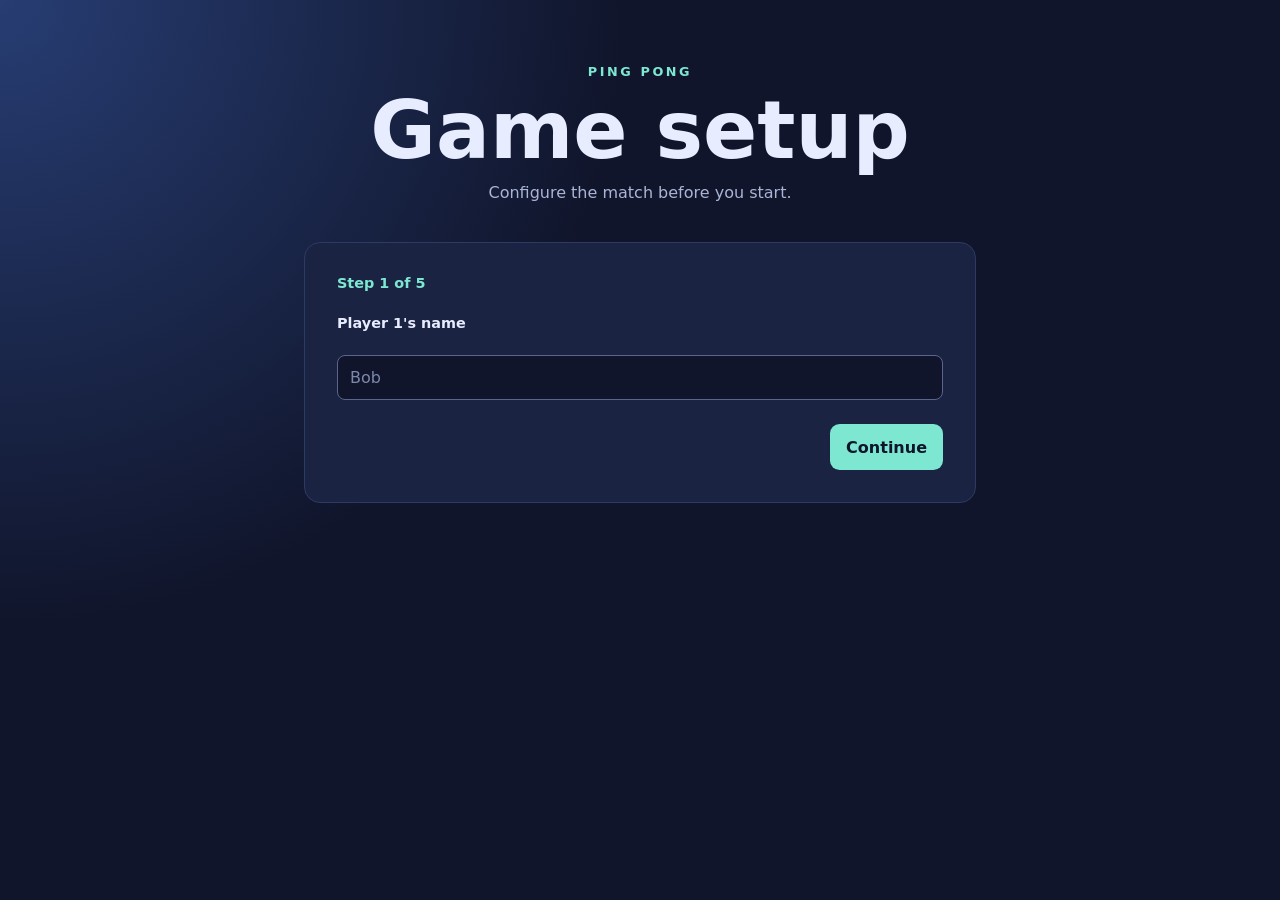
==== src/index.html @ 12f12ffe "init" ====
<!doctype html>
<html lang="en">
  <head>
    <meta charset="utf-8">
    <meta name="viewport" content="width=device-width, initial-scale=1, maximum-scale=1, user-scalable=no">
    <script async src="https://www.googletagmanager.com/gtag/js?id=G-QEZPS71XJ0"></script>
    <script>
      window.dataLayer = window.dataLayer || [];
      function gtag() {
        dataLayer.push(arguments);
      }
      gtag('js', new Date());
      gtag('config', 'G-QEZPS71XJ0');
    </script>
    <title>Ping Pong</title>
    <link rel="stylesheet" href="style/style.css">
  </head>
  <body>
    <main class="setup-page" id="setup-page">
      <header class="scoreboard-header">
        <p class="eyebrow">Ping pong</p>
        <h1>Game setup</h1>
        <p class="match-status">Configure the match before you start.</p>
      </header>

      <section class="setup-form" id="setup-wizard" aria-live="polite">
        <p id="setup-step-label" class="setup-step-label"></p>
        <label id="setup-input-label" for="setup-input"></label>
        <input id="setup-input" type="text" maxlength="30">
        <div id="setup-options" class="setup-options" role="group"></div>
        <div id="orientation-prompt" class="orientation-prompt" hidden>
          <span class="orientation-icon" aria-hidden="true">&#8635;</span>
          <p>Turn your device horizontal for the best scoreboard view.</p>
        </div>
        <div id="side-diagram" class="side-diagram" hidden>
          <span class="side-edge-label side-edge-left">Left</span>
          <div class="side-player side-player-one" id="side-player-one">
            <img class="side-player-icon" src="../resources/paddle_blue.png" alt="">
            <span class="side-player-name" id="side-player-one-name"></span>
          </div>
          <div class="table-top-view" aria-label="Top view of a ping pong table">
            <div class="table-net"></div>
          </div>
          <div class="side-player side-player-two" id="side-player-two">
            <img class="side-player-icon" src="../resources/paddle_red.png" alt="">
            <span class="side-player-name" id="side-player-two-name"></span>
          </div>
          <span class="side-edge-label side-edge-right">Right</span>
        </div>
        <button class="side-switch-button" id="side-switch-button" type="button" aria-label="Switch player sides" title="Switch player sides" hidden>
          <img src="../resources/swap_sides.png" alt="" aria-hidden="true">
        </button>
        <div id="serve-choice" class="serve-choice"></div>
        <div class="setup-navigation">
          <button class="setup-back-button" id="setup-back" type="button" hidden>Back</button>
          <button class="setup-skip-button" id="setup-skip" type="button" hidden>Skip</button>
          <button class="start-button" id="setup-next" type="button">Continue</button>
        </div>
      </section>
    </main>

    <main class="scoreboard" id="scoreboard" hidden>
      <header class="scoreboard-header">
        <p class="eyebrow">Ping pong</p>
        <h1 id="match-format">Best of 3</h1>
        <p id="game-status" class="game-status">First to 21 points, win by 2</p>
        <p id="match-status" class="match-status" role="status">Game 1</p>
      </header>

      <section class="serve-selection" id="serve-selection" aria-label="Choose first server" hidden>
        <p>Who serves first?</p>
        <div id="serve-selection-buttons"></div>
      </section>

      <section class="players" id="players" aria-label="Current game score">
        <div class="player-card" id="player-one-card">
          <div class="player-meta">
            <p class="player-label"><span class="player-label-text">Player 1</span><span class="serve-dot" aria-label="Serving"></span></p>
          </div>
          <div class="player-score-line">
            <button type="button" class="score" id="player-one-score" aria-label="00">
            <span class="score-tile">
              <span class="score-half score-half-top"><span class="score-digit">0</span></span>
              <span class="score-half score-half-bottom"><span class="score-digit">0</span></span>
            </span>
            <span class="score-tile">
              <span class="score-half score-half-top"><span class="score-digit">0</span></span>
              <span class="score-half score-half-bottom"><span class="score-digit">0</span></span>
            </span>
            </button>
            <div class="set-score" id="player-one-sets" aria-label="Player 1 sets won">
              <span class="score-half score-half-top"><span class="score-digit set-digit">0</span></span>
              <span class="score-half score-half-bottom"><span class="score-digit set-digit">0</span></span>
            </div>
          </div>
        </div>
        <div class="player-card" id="player-two-card">
          <div class="player-meta">
            <p class="player-label"><span class="player-label-text">Player 2</span><span class="serve-dot" aria-label="Serving"></span></p>
          </div>
          <div class="player-score-line">
            <div class="set-score" id="player-two-sets" aria-label="Player 2 sets won">
              <span class="score-half score-half-top"><span class="score-digit set-digit">0</span></span>
              <span class="score-half score-half-bottom"><span class="score-digit set-digit">0</span></span>
            </div>
            <button type="button" class="score" id="player-two-score" aria-label="00">
            <span class="score-tile">
              <span class="score-half score-half-top"><span class="score-digit">0</span></span>
              <span class="score-half score-half-bottom"><span class="score-digit">0</span></span>
            </span>
            <span class="score-tile">
              <span class="score-half score-half-top"><span class="score-digit">0</span></span>
              <span class="score-half score-half-bottom"><span class="score-digit">0</span></span>
            </span>
            </button>
          </div>
        </div>
      </section>

      <div class="match-controls">
        <div class="control-with-tooltip">
          <span class="control-tooltip">Undo last point</span>
          <button type="button" class="back-button" id="back-button" aria-label="Undo last point" title="Undo last point" disabled>
            <img src="../resources/undo.png" alt="" aria-hidden="true">
          </button>
        </div>
        <div class="control-with-tooltip">
          <span class="control-tooltip">Switch first server</span>
          <button type="button" class="serve-switch-button" id="serve-switch-button" aria-label="Switch first server" title="Switch first server">
            <img src="../resources/swap_serve.png" alt="" aria-hidden="true">
          </button>
        </div>
      </div>

      <div class="match-reset-controls" id="match-reset-controls">
        <button type="button" class="reset-button" id="reset-button">Reset match</button>
        <button type="button" class="new-match-button" id="new-match-button">New match</button>
      </div>

      <section class="scoreboard-summary" id="scoreboard-summary" aria-labelledby="scoreboard-summary-title">
        <h2 id="scoreboard-summary-title">Game summary</h2>
        <div id="scoreboard-summary-list" class="game-summary-list"></div>
      </section>
    </main>

    <div id="game-summary-overlay" class="game-summary-overlay" hidden>
      <div class="game-summary-dialog" role="dialog" aria-modal="true" aria-labelledby="game-summary-title">
        <button type="button" class="game-summary-close" id="game-summary-close" aria-label="Close game summary" title="Close game summary" hidden>X</button>
        <h2 id="game-summary-title">Game summary</h2>
        <p id="game-summary-headline" class="game-summary-headline"></p>
        <div id="game-summary-list" class="game-summary-list"></div>
        <button type="button" class="start-button" id="game-summary-continue" hidden>Next game</button>
        <div class="match-reset-controls">
          <button type="button" class="reset-button" id="game-summary-reset">Reset match</button>
          <button type="button" class="new-match-button" id="game-summary-new-match">New match</button>
        </div>
      </div>
    </div>

    <script type="module" src="index.js"></script>
  </body>
</html>
---- src/style/style.css ----
* {
  box-sizing: border-box;
}

[hidden] {
  display: none !important;
}

:root {
  color: #e7ecff;
  background: #10152b;
  font-family: Inter, system-ui, sans-serif;
}

body {
  margin: 0;
  min-width: 320px;
  min-height: 100vh;
  touch-action: manipulation;
  background:
    radial-gradient(circle at top left, #273d73 0, transparent 40%),
    #10152b;
}

button {
  border: 0;
  border-radius: 0.6rem;
  color: #10152b;
  cursor: pointer;
  font: inherit;
  font-weight: 700;
  padding: 0.85rem 1rem;
  transition: transform 0.2s ease, filter 0.2s ease;
}

button:hover {
  filter: brightness(1.1);
  transform: translateY(-2px);
}

button:focus-visible {
  outline: 3px solid #f8d477;
  outline-offset: 3px;
}

.scoreboard {
  margin: 0 auto;
  max-width: 920px;
  padding: 4rem 1.5rem;
  text-align: center;
}

.setup-page {
  margin: 0 auto;
  max-width: 720px;
  padding: 4rem 1.5rem;
}

.setup-page .scoreboard-header {
  text-align: center;
}

.setup-form {
  background: #1a2342;
  border: 1px solid #2d3a63;
  border-radius: 1rem;
  display: grid;
  gap: 1.5rem;
  margin-top: 2.5rem;
  padding: 2rem;
}

.setup-navigation {
  display: flex;
  gap: 0.75rem;
  justify-content: flex-end;
}

.setup-back-button {
  background: transparent;
  border: 1px solid #59658c;
  color: #e7ecff;
  margin-right: auto;
}

.setup-back-button[hidden] {
  display: none;
}

.setup-skip-button {
  background: transparent;
  border: 1px solid #59658c;
  color: #e7ecff;
  margin-left: auto;
}

.setup-skip-button[hidden] {
  display: none;
}

.orientation-prompt {
  align-items: center;
  color: #e7ecff;
  display: flex;
  flex-direction: column;
  gap: 0.75rem;
  text-align: center;
}

.orientation-prompt p {
  margin: 0;
}

.orientation-icon {
  color: #7ee7d2;
  font-size: 3rem;
}

.name-fields,
.setup-options {
  display: grid;
  gap: 1rem;
  grid-template-columns: repeat(2, minmax(0, 1fr));
}

.setup-form label,
.setup-form legend,
.setup-step-label {
  color: #e7ecff;
  font-size: 0.9rem;
  font-weight: 700;
}

.setup-form label {
  display: grid;
  gap: 0.5rem;
}

.setup-form input[type="text"],
.setup-form select {
  background: #10152b;
  border: 1px solid #59658c;
  border-radius: 0.5rem;
  color: #e7ecff;
  font: inherit;
  padding: 0.75rem;
  width: 100%;
}

.setup-form input[type="text"]::placeholder {
  color: #7c88aa;
  opacity: 1;
}

.setup-option {
  background: #10152b;
  border: 1px solid #59658c;
  color: #e7ecff;
  min-height: 3rem;
}

.setup-option[aria-pressed="true"] {
  background: #7ee7d2;
  border-color: #7ee7d2;
  color: #10152b;
}

.side-diagram {
  align-items: center;
  display: grid;
  grid-template-columns: minmax(4rem, 1fr) 15rem minmax(4rem, 1fr);
  grid-template-rows: 1fr;
  gap: 0.75rem;
  justify-content: center;
}

.side-player {
  align-items: center;
  display: flex;
  flex-direction: column;
  gap: 0.5rem;
  grid-row: 1;
  justify-content: center;
  min-width: 5rem;
}

.side-player-icon {
  display: block;
  height: 4.5rem;
  object-fit: contain;
  width: 4.5rem;
}

.side-player-name {
  background: #ffffff;
  border-radius: 0.75rem;
  color: #000000;
  font-size: 0.8rem;
  font-weight: 700;
  max-width: 100%;
  overflow: hidden;
  padding: 0.4rem 0.75rem;
  text-align: center;
  text-overflow: ellipsis;
  white-space: nowrap;
}

.side-edge-label {
  color: #e7ecff;
  display: none;
  font-size: 0.8rem;
  font-weight: 700;
  letter-spacing: 0.12em;
  text-align: center;
  text-transform: uppercase;
}

.side-diagram-portrait {
  grid-template-columns: minmax(4rem, 1fr) 0.2rem minmax(4rem, 1fr);
  grid-template-rows: auto 1fr;
}

.side-diagram-portrait .side-edge-label {
  display: block;
}

.side-diagram-portrait .side-edge-left {
  grid-column: 1;
  grid-row: 1;
}

.side-diagram-portrait .side-edge-right {
  grid-column: 3;
  grid-row: 1;
}

.side-diagram-portrait .side-player {
  grid-row: 2;
}

.side-diagram-portrait .table-top-view {
  align-self: stretch;
  background: #e7ecff;
  border: 0;
  grid-row: 1 / 3;
  height: 11rem;
  justify-self: center;
  width: 0.2rem;
}

.side-diagram-portrait .table-top-view::after,
.side-diagram-portrait .table-net {
  display: none;
}

.table-top-view {
  align-items: center;
  background: #174a86;
  border: 0.35rem solid #e7ecff;
  display: flex;
  height: 9rem;
  grid-column: 2;
  justify-content: center;
  position: relative;
  width: 15rem;
}

.table-top-view::after {
  background: #ffffff;
  content: "";
  height: 1px;
  left: 0;
  position: absolute;
  right: 0;
  top: 50%;
}

.table-net {
  background: #000000;
  bottom: -0.35rem;
  left: 50%;
  position: absolute;
  top: -0.35rem;
  transform: translateX(-50%);
  width: 0.2rem;
  z-index: 3;
}

.side-switch-button {
  background: #f8d477;
  align-items: center;
  display: inline-flex;
  justify-content: center;
  justify-self: center;
  min-width: 3rem;
  padding: 0.7rem 0.85rem;
}

.side-switch-button img {
  height: 1.5rem;
  width: 1.5rem;
}

.setup-form fieldset {
  border: 1px solid #2d3a63;
  border-radius: 0.6rem;
  display: flex;
  flex-wrap: wrap;
  gap: 1rem;
  margin: 0;
  padding: 1rem;
}

.setup-form fieldset label {
  display: flex;
  font-weight: 400;
}

.start-button {
  background: #7ee7d2;
}

.setup-step-label {
  color: #7ee7d2;
  margin: 0;
}

.serve-selection {
  background: #1a2342;
  border: 1px solid #2d3a63;
  border-radius: 1rem;
  margin: 3rem auto 0;
  max-width: 36rem;
  padding: 2rem;
  text-align: center;
}

.serve-selection p {
  color: #e7ecff;
  font-weight: 700;
  margin: 0 0 1rem;
}

.serve-selection div {
  display: grid;
  gap: 0.75rem;
}

.serve-selection button {
  background: #7ee7d2;
}

.serve-choice {
  display: grid;
  gap: 0.75rem;
}

.serve-choice button {
  background: #7ee7d2;
}

.eyebrow {
  color: #7ee7d2;
  font-size: 0.8rem;
  font-weight: 800;
  letter-spacing: 0.2em;
  margin: 0;
  text-transform: uppercase;
}

h1 {
  font-size: clamp(2.5rem, 8vw, 5rem);
  line-height: 1;
  margin: 0.75rem 0 0;
}

.match-status,
.game-status {
  color: #aab5d6;
  margin: 0.75rem 0 0;
}

.players {
  display: grid;
  gap: 0;
  grid-template-columns: repeat(2, minmax(0, 1fr));
}

.player-card {
  background: transparent;
  border: 0;
  color: #e7ecff;
  font: inherit;
  padding: 0;
  transition: none;
  width: 100%;
}

.player-score-line {
  align-items: center;
  display: grid;
  grid-template-columns: 1fr 52% 1fr;
}

.player-score-line .score {
  grid-column: 2;
  width: 100%;
  margin-left: auto;
  margin-right: auto;
}

.player-card:hover {
  filter: none;
  transform: none;
}

.player-card:active {
  filter: none;
}

.player-meta {
  align-items: center;
  display: flex;
  justify-content: center;
  min-height: 2rem;
}

.player-label {
  color: #e7ecff;
  font-size: 1rem;
  font-weight: 800;
  letter-spacing: 0.12em;
  margin: 0;
  position: relative;
  text-transform: uppercase;
}

.serve-dot {
  background: #d93636;
  border-radius: 50%;
  display: inline-block;
  height: 0.75rem;
  left: calc(100% + 0.75rem);
  opacity: 0;
  position: absolute;
  top: 50%;
  transform: translateY(-50%);
  width: 0.75rem;
}

.serve-dot.active {
  opacity: 1;
}

.score {
  background: #ffffff;
  border: 0;
  border-radius: 0;
  color: #10152b;
  cursor: pointer;
  display: flex;
  gap: 0;
  font-family: monospace;
  font-size: clamp(5rem, 15vw, 9rem);
  font-weight: 700;
  height: clamp(8rem, 19vw, 13rem);
  letter-spacing: 0.04em;
  line-height: 1;
  margin: 0.75rem auto 0;
  overflow: hidden;
  padding: 0;
  perspective: 30rem;
  touch-action: manipulation;
  transition: none;
  width: min(5.4ch, 52%);
}

.set-score {
  align-self: flex-end;
  background: #d93636;
  color: #ffffff;
  display: flex;
  flex-direction: column;
  flex: 0 0 auto;
  font-family: monospace;
  font-size: clamp(2rem, 6vw, 3.6rem);
  height: clamp(3.2rem, 7.6vw, 5.2rem);
  font-weight: 700;
  margin: 0;
  min-width: 0;
  overflow: hidden;
  perspective: 30rem;
  grid-row: 1;
  width: 2ch;
}

.player-card.side-left .set-score {
  grid-column: 3;
  justify-self: start;
}

.player-card.side-right .set-score {
  grid-column: 1;
  justify-self: end;
}

.set-score::after {
  border-top: 1px solid #8c929c;
  content: "";
  left: 0;
  position: absolute;
  right: 0;
  top: 50%;
  z-index: 2;
}

.set-score .score-half {
  height: 50%;
}

.set-score .score-digit {
  font-size: inherit;
}

.set-score .score-half-top .score-digit {
  top: 0;
}

.set-score .score-half-bottom .score-digit {
  top: -100%;
}

.score-tile {
  background: #ffffff;
  display: flex;
  flex: 1;
  flex-direction: column;
  min-width: 0;
  overflow: hidden;
  position: relative;
}

.score-tile + .score-tile {
  border-left: 3px solid #8c929c;
}

.score-tile::after {
  border-top: 1px solid #8c929c;
  content: "";
  left: 0;
  position: absolute;
  right: 0;
  top: 50%;
  z-index: 2;
}

.score:hover,
.score:active {
  filter: none;
  transform: none;
}

.score:disabled {
  cursor: default;
  opacity: 1;
}

.score-half {
  backface-visibility: hidden;
  display: block;
  height: 50%;
  overflow: hidden;
  position: relative;
  transform-style: preserve-3d;
  width: 100%;
}

.score-digit {
  align-items: center;
  display: flex;
  font-size: inherit;
  height: 200%;
  justify-content: center;
  line-height: 1;
  position: absolute;
  width: 100%;
}

.score-half-top {
  transform-origin: bottom;
}

.score-half-bottom {
  transform-origin: top;
}

.score-half-top .score-digit {
  top: 0;
}

.score-half-bottom .score-digit {
  top: -100%;
}

.score-flip .score-half-top {
  animation: flip-top 0.45s ease-in-out forwards;
}

.score-flip .score-half-bottom {
  animation: flip-bottom 0.45s 0.12s ease-out forwards;
}

@keyframes flip-top {
  0% {
    transform: rotateX(0deg);
  }

  50% {
    filter: brightness(0.75);
    transform: rotateX(-90deg);
  }

  100% {
    filter: brightness(1);
    transform: rotateX(0deg);
  }
}

@keyframes flip-bottom {
  0% {
    filter: brightness(0.75);
    transform: rotateX(-90deg);
  }

  50% {
    filter: brightness(0.75);
    transform: rotateX(0deg);
  }

  100% {
    filter: brightness(1);
    transform: rotateX(0deg);
  }
}

.reset-button {
  background: transparent;
  border: 1px solid #59658c;
  color: #e7ecff;
}

.new-match-button {
  background: transparent;
  border: 1px solid #59658c;
  color: #e7ecff;
}

.match-reset-controls {
  display: flex;
  gap: 1rem;
  justify-content: space-between;
  margin-top: 2rem;
}

.match-controls {
  display: flex;
  flex-wrap: wrap;
  gap: 0.75rem;
  justify-content: center;
  margin-top: 2rem;
}

.scoreboard-summary {
  margin: 2rem auto 0;
  max-width: 28rem;
  padding: 0;
  text-align: left;
}

.scoreboard-summary h2 {
  border-bottom: 1px solid #2d3a63;
  font-size: 1.2rem;
  margin: 0 0 1rem;
  padding-bottom: 0.75rem;
}

.control-with-tooltip {
  align-items: center;
  display: flex;
  flex-direction: column;
  gap: 0.35rem;
}

.control-tooltip {
  color: #aab5d6;
  font-size: 0.75rem;
  order: -1;
}

.game-summary-overlay {
  align-items: center;
  background: rgba(16, 21, 43, 0.78);
  display: flex;
  inset: 0;
  justify-content: center;
  padding: 1.5rem;
  position: fixed;
  z-index: 20;
}

.game-summary-dialog {
  background: #1a2342;
  border: 1px solid #2d3a63;
  border-radius: 1rem;
  display: grid;
  gap: 1rem;
  max-width: 28rem;
  padding: 2rem;
  position: relative;
  text-align: left;
  width: min(100%, 28rem);
}

.game-summary-close {
  background: transparent;
  color: #e7ecff;
  font-size: 1.25rem;
  line-height: 1;
  padding: 0.35rem 0.5rem;
  position: absolute;
  right: 0.75rem;
  top: 0.75rem;
}

.game-summary-dialog h2 {
  font-size: 1.35rem;
  margin: 0;
}

.game-summary-headline {
  color: #7ee7d2;
  font-weight: 700;
  margin: 0;
}

.game-summary-list {
  display: grid;
  gap: 0.75rem;
}

.game-summary-dialog .start-button {
  justify-self: stretch;
}

.game-summary-dialog .match-reset-controls {
  margin-top: 0.25rem;
}

.set-summary {
  background: #10152b;
  border: 1px solid #2d3a63;
  border-radius: 0.6rem;
  color: #aab5d6;
  margin: 0;
  padding: 0.9rem 1rem;
}

.back-button {
  background: #f8d477;
  align-items: center;
  display: inline-flex;
  justify-content: center;
  min-width: 3rem;
  padding: 0.7rem 0.85rem;
}

.back-button img {
  height: 1.5rem;
  width: 1.5rem;
}

.serve-switch-button {
  background: #7ee7d2;
  align-items: center;
  display: inline-flex;
  justify-content: center;
  min-width: 3rem;
  padding: 0.7rem 0.85rem;
}

.serve-switch-button img {
  height: 1.5rem;
  width: 1.5rem;
}

button:disabled {
  cursor: not-allowed;
  filter: grayscale(1);
  opacity: 0.45;
  transform: none;
}

@media (max-width: 600px) {
  .scoreboard,
  .setup-page {
    padding: 2.5rem 1rem;
  }

  .name-fields,
  .setup-options {
    grid-template-columns: 1fr;
  }
}

@media (max-width: 600px) and (orientation: portrait) {
  .scoreboard {
    padding: 1.5rem 0.5rem;
  }

  .scoreboard h1 {
    font-size: clamp(2rem, 10vw, 3rem);
  }

  .players {
    grid-template-columns: repeat(2, minmax(0, 1fr));
  }

  .player-label {
    font-size: 0.75rem;
    letter-spacing: 0.06em;
  }

  .player-score-line .score {
    width: 100%;
  }

  .score {
    font-size: clamp(3rem, 16vw, 5rem);
    height: clamp(5rem, 26vw, 8rem);
  }

  .set-score {
    font-size: clamp(1.5rem, 6vw, 2.5rem);
    height: clamp(2.5rem, 13vw, 4rem);
  }
}
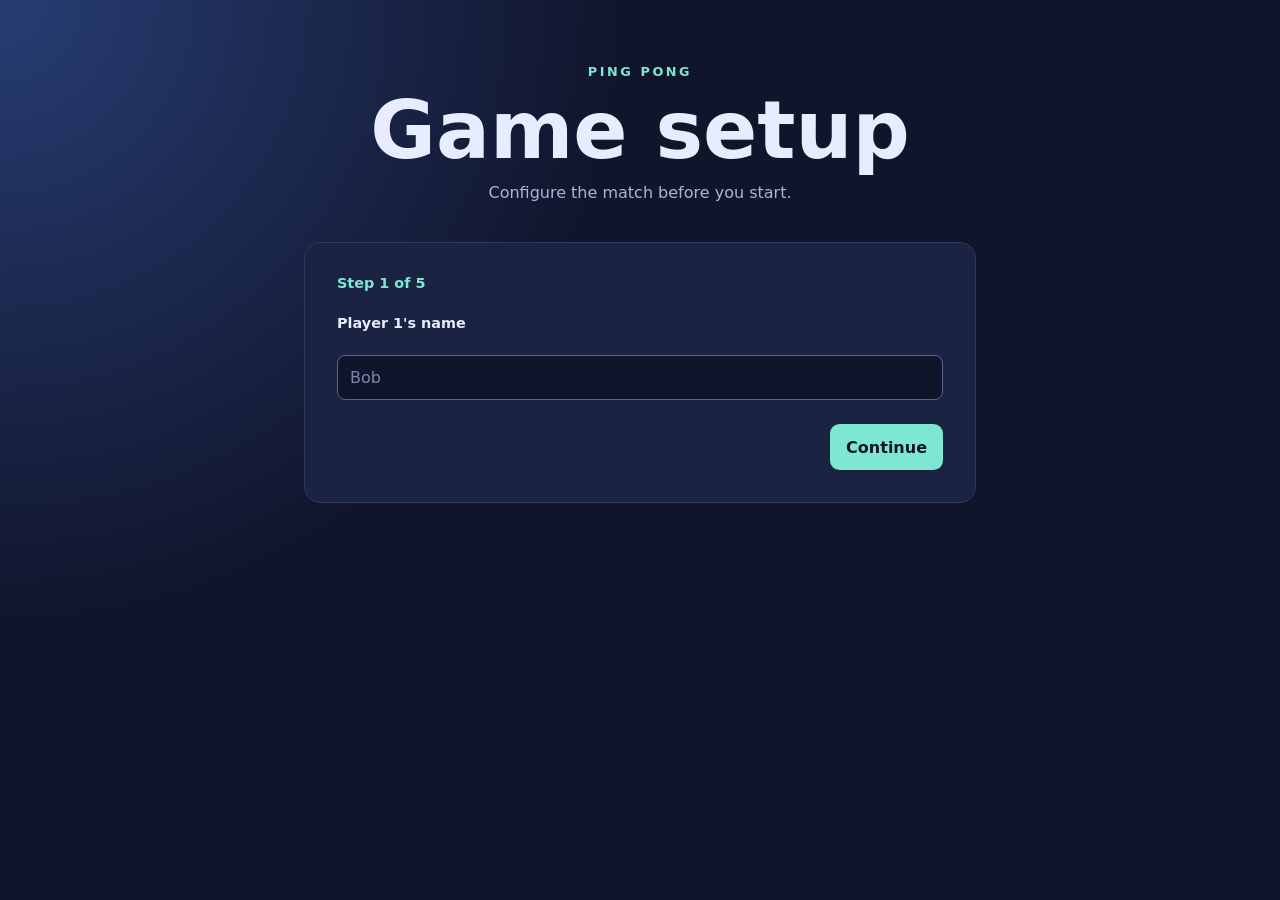
==== commit 858ce230: "chore: change icons" ====
--- a/src/index.html
+++ b/src/index.html
@@ -29,13 +29,13 @@
         <input id="setup-input" type="text" maxlength="30">
         <div id="setup-options" class="setup-options" role="group"></div>
         <div id="orientation-prompt" class="orientation-prompt" hidden>
-          <span class="orientation-icon" aria-hidden="true">&#8635;</span>
-          <p>Turn your device horizontal for the best scoreboard view.</p>
+          <span class="orientation-phone" aria-hidden="true"></span>
+          <p>Turn your device horizontal for the best view.</p>
         </div>
         <div id="side-diagram" class="side-diagram" hidden>
           <span class="side-edge-label side-edge-left">Left</span>
           <div class="side-player side-player-one" id="side-player-one">
-            <img class="side-player-icon" src="../resources/paddle_blue.png" alt="">
+            <img class="side-player-icon" src="../resources/paddle_black.png" alt="">
             <span class="side-player-name" id="side-player-one-name"></span>
           </div>
           <div class="table-top-view" aria-label="Top view of a ping pong table">
--- a/src/style/style.css
+++ b/src/style/style.css
@@ -33,9 +33,16 @@
   transition: transform 0.2s ease, filter 0.2s ease;
 }
 
-button:hover {
-  filter: brightness(1.1);
-  transform: translateY(-2px);
+@media (hover: hover) {
+  button:hover {
+    filter: brightness(1.1);
+    transform: translateY(-2px);
+  }
+}
+
+button:active {
+  filter: none;
+  transform: translateY(1px);
 }
 
 button:focus-visible {
@@ -111,9 +118,38 @@
   margin: 0;
 }
 
-.orientation-icon {
-  color: #7ee7d2;
-  font-size: 3rem;
+.orientation-phone {
+  animation: rotate-phone 3.5s ease-in-out infinite;
+  background: #10152b;
+  border: 0.15rem solid #e7ecff;
+  border-radius: 0.5rem;
+  display: block;
+  height: 4.5rem;
+  transform-origin: center;
+  width: 2.5rem;
+}
+
+@keyframes rotate-phone {
+  0%,
+  20% {
+    transform: rotate(0deg);
+  }
+
+  45%,
+  75% {
+    transform: rotate(90deg);
+  }
+
+  100% {
+    transform: rotate(0deg);
+  }
+}
+
+@media (prefers-reduced-motion: reduce) {
+  .orientation-phone {
+    animation: none;
+    transform: rotate(90deg);
+  }
 }
 
 .name-fields,
